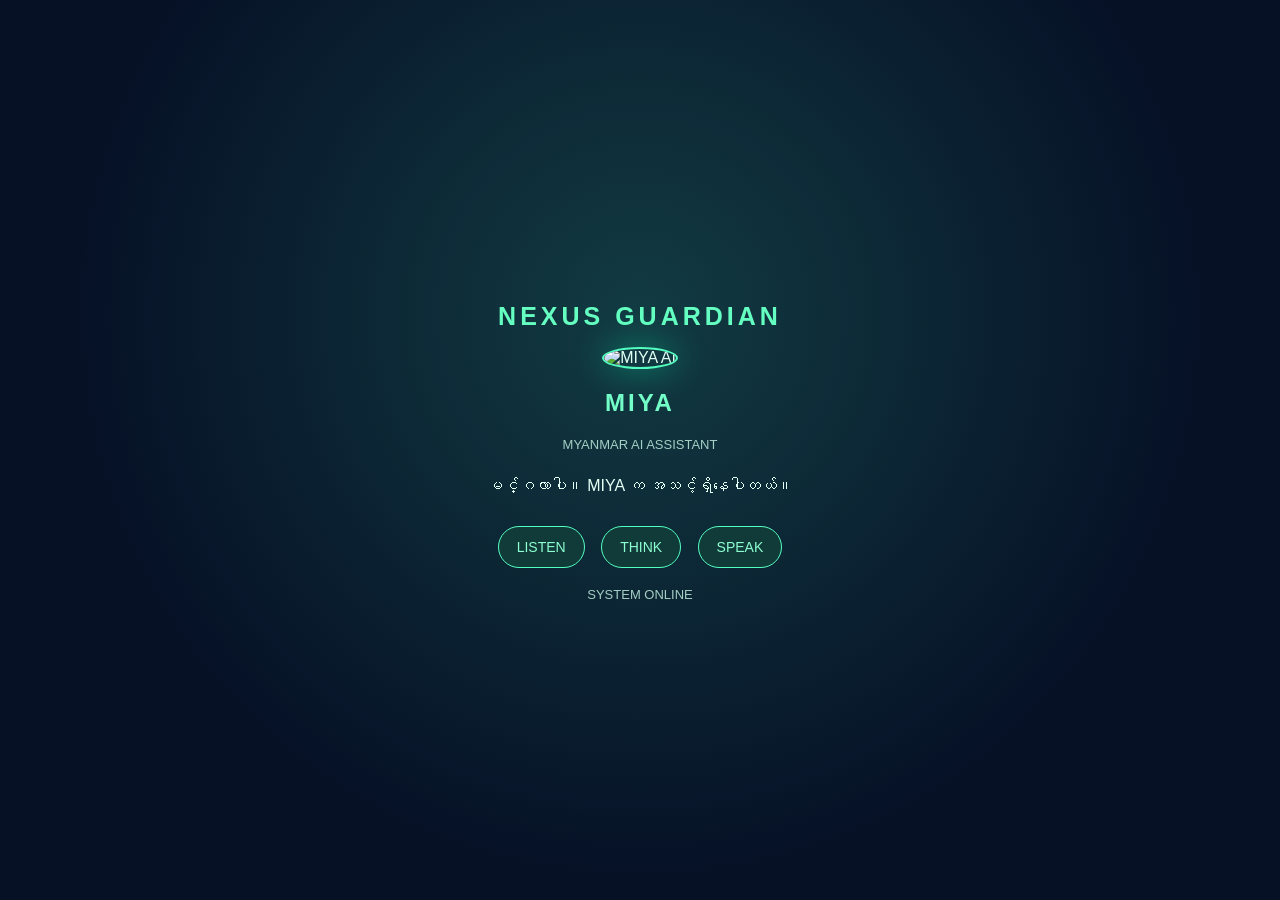
==== app/src/main/assets/index.html @ d2d2d068 "Add initial HTML structure for NEXUS GUARDIAN" ====
<!DOCTYPE html>
<html lang="my">
<head>
<meta charset="UTF-8">
<meta name="viewport" content="width=device-width, initial-scale=1.0">
<meta name="theme-color" content="#061126">
<title>NEXUS GUARDIAN</title>
<style>
*{box-sizing:border-box}
body{
 margin:0;min-height:100vh;
 background:radial-gradient(circle at 50% 35%,#123b43,#061126 65%);
 color:#dffff2;font-family:Arial,sans-serif;
 display:flex;align-items:center;justify-content:center;
 text-align:center;padding:20px
}
.panel{width:100%;max-width:420px}
h1{letter-spacing:4px;color:#64ffc1;font-size:25px}
.avatar{
 width:230px;height:230px;object-fit:cover;
 border-radius:50%;border:2px solid #53ffc0;
 box-shadow:0 0 35px #00ffae66;
}
h2{color:#73ffc8;letter-spacing:3px}
.status{color:#a4cfc4;font-size:13px}
button{
 background:#103b39;color:#8dffd1;
 border:1px solid #52ffc0;border-radius:22px;
 padding:12px 18px;margin:6px;font-size:14px
}
#message{margin:25px 0;color:#e4fff4}
</style>
</head>
<body>
<div class="panel">
<h1>NEXUS GUARDIAN</h1>
<img class="avatar" src="miya.png" alt="MIYA AI">
<h2>MIYA</h2>
<p class="status">MYANMAR AI ASSISTANT</p>
<div id="message">မင်္ဂလာပါ။ MIYA က အသင့်ရှိနေပါတယ်။</div>
<button onclick="setMode('Listening')">LISTEN</button>
<button onclick="setMode('Thinking')">THINK</button>
<button onclick="setMode('Speaking')">SPEAK</button>
<p class="status" id="status">SYSTEM ONLINE</p>
</div>
<script>
function setMode(mode){
 document.getElementById('status').textContent='MIYA: '+mode;
}
</script>
</body>
</html>
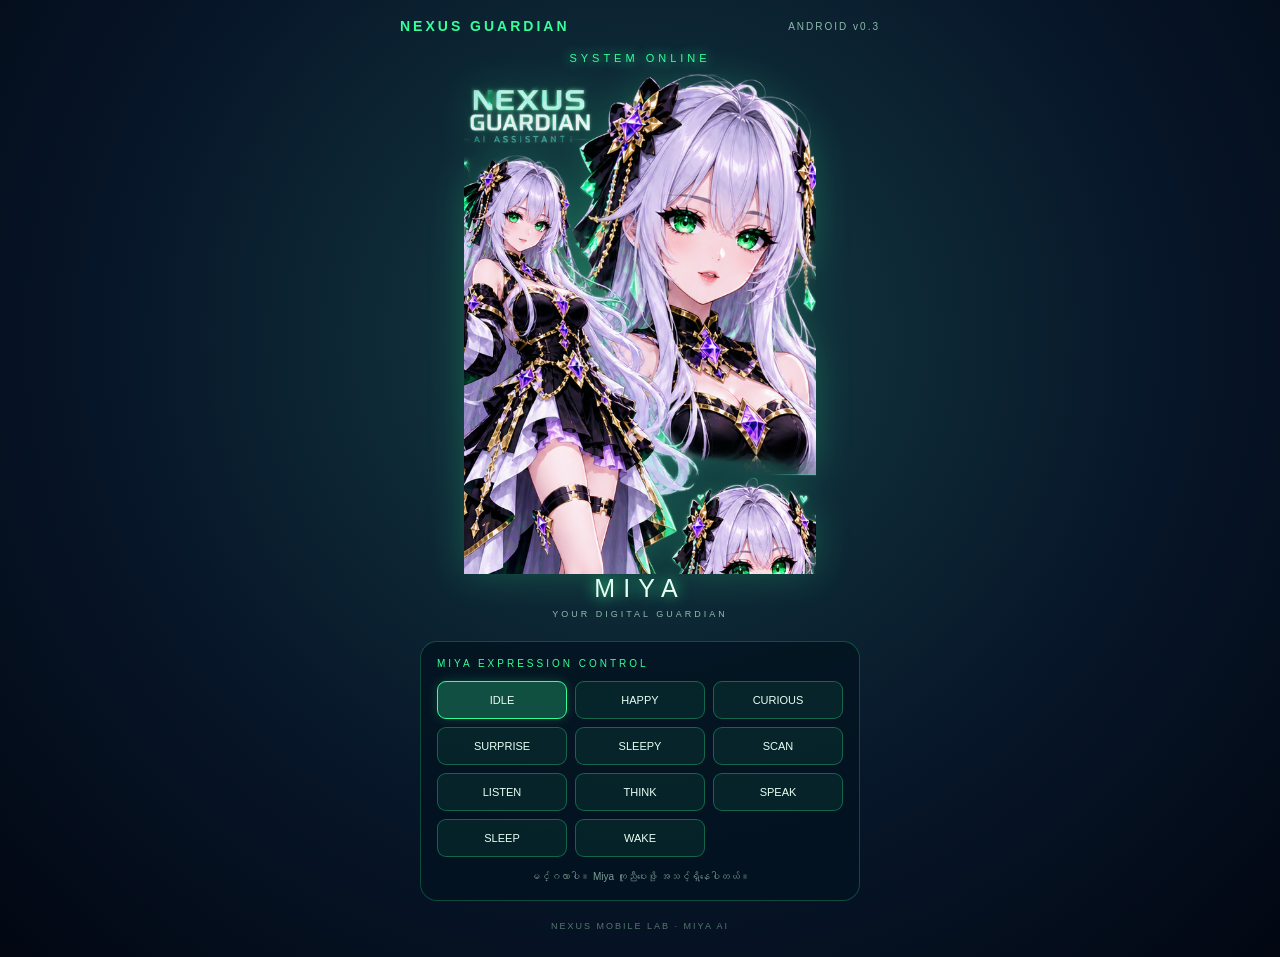
==== commit a6c5f94f: "Add files via upload" ====
--- a/app/src/main/assets/index.html
+++ b/app/src/main/assets/index.html
@@ -1,52 +1,102 @@
-
 <!DOCTYPE html>
-<html lang="my">
+<html lang="en">
 <head>
 <meta charset="UTF-8">
-<meta name="viewport" content="width=device-width, initial-scale=1.0">
+<meta name="viewport" content="width=device-width,initial-scale=1,maximum-scale=1,user-scalable=no">
 <meta name="theme-color" content="#061126">
-<title>NEXUS GUARDIAN</title>
+<title>NEXUS GUARDIAN v0.3</title>
 <style>
-*{box-sizing:border-box}
-body{
- margin:0;min-height:100vh;
- background:radial-gradient(circle at 50% 35%,#123b43,#061126 65%);
- color:#dffff2;font-family:Arial,sans-serif;
- display:flex;align-items:center;justify-content:center;
- text-align:center;padding:20px
-}
-.panel{width:100%;max-width:420px}
-h1{letter-spacing:4px;color:#64ffc1;font-size:25px}
-.avatar{
- width:230px;height:230px;object-fit:cover;
- border-radius:50%;border:2px solid #53ffc0;
- box-shadow:0 0 35px #00ffae66;
-}
-h2{color:#73ffc8;letter-spacing:3px}
-.status{color:#a4cfc4;font-size:13px}
-button{
- background:#103b39;color:#8dffd1;
- border:1px solid #52ffc0;border-radius:22px;
- padding:12px 18px;margin:6px;font-size:14px
-}
-#message{margin:25px 0;color:#e4fff4}
+:root{--g:#35ff9a;--c:#48eaff;--bg:#061126}
+*{box-sizing:border-box;margin:0;padding:0}
+body{min-height:100vh;background:radial-gradient(ellipse at 50% 35%,#153d43,#071629 58%,#020712);color:#effff8;font-family:Arial,sans-serif}
+.app{min-height:100vh;padding:18px 14px 26px;display:flex;align-items:center;flex-direction:column}
+header{width:100%;max-width:480px;display:flex;justify-content:space-between;align-items:center}
+.brand{font-weight:bold;letter-spacing:3px;color:var(--g);font-size:14px}
+.ver{font-size:10px;letter-spacing:2px;color:#8bb9ac}
+.status{margin-top:18px;color:var(--g);font-size:11px;letter-spacing:4px;text-shadow:0 0 12px var(--g)}
+.avatar-wrap{width:min(88vw,370px);height:min(65vh,500px);min-height:340px;margin:10px auto 0;position:relative;display:flex;align-items:center;justify-content:center}
+.aura{position:absolute;width:90%;aspect-ratio:1;border-radius:50%;background:radial-gradient(circle,rgba(53,255,154,.2),transparent 68%);animation:pulse 3s infinite alternate}
+@keyframes pulse{to{transform:scale(1.13);opacity:.55}}
+.avatar{position:relative;z-index:1;width:100%;height:100%;object-fit:contain;filter:drop-shadow(0 0 18px rgba(53,255,154,.22));animation:float 4s ease-in-out infinite;transform-origin:center}
+@keyframes float{0%,100%{transform:translateY(0)}50%{transform:translateY(-7px)}}
+.avatar.blink{filter:drop-shadow(0 0 25px rgba(53,255,154,.55))}
+.name{font-size:25px;letter-spacing:8px;text-shadow:0 0 15px var(--g)}
+.subtitle{margin-top:6px;font-size:9px;letter-spacing:3px;color:#8cbcaf}
+.panel{width:100%;max-width:440px;margin-top:22px;padding:16px;border:1px solid rgba(53,255,154,.24);border-radius:17px;background:rgba(3,18,31,.78)}
+.panel-title{font-size:10px;letter-spacing:3px;color:var(--g);margin-bottom:12px}
+.grid{display:grid;grid-template-columns:repeat(3,1fr);gap:8px}
+button{padding:12px 3px;border-radius:9px;border:1px solid rgba(53,255,154,.3);background:rgba(53,255,154,.07);color:#eafff4;font-size:11px}
+button.active{background:rgba(53,255,154,.25);border-color:var(--g);box-shadow:0 0 12px rgba(53,255,154,.2)}
+.hint{margin-top:12px;text-align:center;color:#789d91;font-size:10px;line-height:1.5}
+.footer{margin-top:20px;color:#54776c;font-size:9px;letter-spacing:2px;text-align:center}
+@media(max-height:700px){.avatar-wrap{height:43vh;min-height:270px}.panel{margin-top:12px}}
 </style>
 </head>
 <body>
-<div class="panel">
-<h1>NEXUS GUARDIAN</h1>
-<img class="avatar" src="miya.png" alt="MIYA AI">
-<h2>MIYA</h2>
-<p class="status">MYANMAR AI ASSISTANT</p>
-<div id="message">မင်္ဂလာပါ။ MIYA က အသင့်ရှိနေပါတယ်။</div>
-<button onclick="setMode('Listening')">LISTEN</button>
-<button onclick="setMode('Thinking')">THINK</button>
-<button onclick="setMode('Speaking')">SPEAK</button>
-<p class="status" id="status">SYSTEM ONLINE</p>
+<div class="app">
+<header><div class="brand">NEXUS GUARDIAN</div><div class="ver">ANDROID v0.3</div></header>
+<div class="status" id="status">SYSTEM ONLINE</div>
+<div class="avatar-wrap"><div class="aura"></div><img id="avatar" class="avatar" src="miya.png" alt="Miya AI Girl"></div>
+<div class="name">MIYA</div>
+<div class="subtitle">YOUR DIGITAL GUARDIAN</div>
+<section class="panel">
+<div class="panel-title">MIYA EXPRESSION CONTROL</div>
+<div class="grid">
+<button class="active" onclick="mode('IDLE',this)">IDLE</button>
+<button onclick="mode('HAPPY',this)">HAPPY</button>
+<button onclick="mode('CURIOUS',this)">CURIOUS</button>
+<button onclick="mode('SURPRISED',this)">SURPRISE</button>
+<button onclick="mode('SLEEPY',this)">SLEEPY</button>
+<button onclick="mode('SCAN',this)">SCAN</button>
+<button onclick="mode('LISTENING',this)">LISTEN</button>
+<button onclick="mode('THINKING',this)">THINK</button>
+<button onclick="mode('SPEAKING',this)">SPEAK</button>
+<button onclick="mode('SLEEP',this)">SLEEP</button>
+<button onclick="mode('WAKE',this)">WAKE</button>
+</div>
+<div class="hint" id="hint">မင်္ဂလာပါ။ Miya ကူညီပေးဖို့ အသင့်ရှိနေပါတယ်။</div>
+</section>
+<div class="footer">NEXUS MOBILE LAB · MIYA AI</div>
 </div>
 <script>
-function setMode(mode){
- document.getElementById('status').textContent='MIYA: '+mode;
+const statusEl=document.getElementById('status');
+const hint=document.getElementById('hint');
+const avatar=document.getElementById('avatar');
+let sleeping=false;
+let blinkTimer;
+function blink(){
+ if(sleeping)return;
+ avatar.classList.add('blink');
+ setTimeout(()=>avatar.classList.remove('blink'),180);
+}
+function scheduleBlink(){
+ clearTimeout(blinkTimer);
+ if(sleeping)return;
+ blinkTimer=setTimeout(()=>{blink();scheduleBlink()},2500+Math.random()*2500);
+}
+scheduleBlink();
+const messages={
+ IDLE:'မင်္ဂလာပါ။ Miya ကူညီပေးဖို့ အသင့်ရှိနေပါတယ်။',
+ HAPPY:'Miya ပျော်ရွှင်နေပါတယ်။ 💚',
+ CURIOUS:'စိတ်ဝင်စားစရာကောင်းတယ်နော်။',
+ SURPRISED:'အိုး! အံ့ဩစရာပဲ။',
+ SLEEPY:'Miya နည်းနည်းအိပ်ငိုက်နေပြီ။',
+ SCAN:'Scanning animation mode — demo only.',
+ LISTENING:'Listening mode — microphone မချိတ်ဆက်ရသေးပါ။',
+ THINKING:'Miya စဉ်းစားနေပါတယ်။',
+ SPEAKING:'Speaking mode — voice မချိတ်ဆက်ရသေးပါ။',
+ SLEEP:'Sleep mode.',
+ WAKE:'ပြန်လာပြီနော်။ ကြိုဆိုပါတယ်။'
+};
+function mode(m,btn){
+ sleeping=(m==='SLEEP');
+ statusEl.textContent=m==='IDLE'?'SYSTEM ONLINE':m+' MODE';
+ hint.textContent=messages[m]||'';
+ document.querySelectorAll('button').forEach(b=>b.classList.remove('active'));
+ if(btn)btn.classList.add('active');
+ if(m==='HAPPY'||m==='SURPRISED'||m==='WAKE')blink();
+ if(m==='WAKE'){sleeping=false;scheduleBlink();}
+ if(sleeping)clearTimeout(blinkTimer);else scheduleBlink();
 }
 </script>
 </body>
